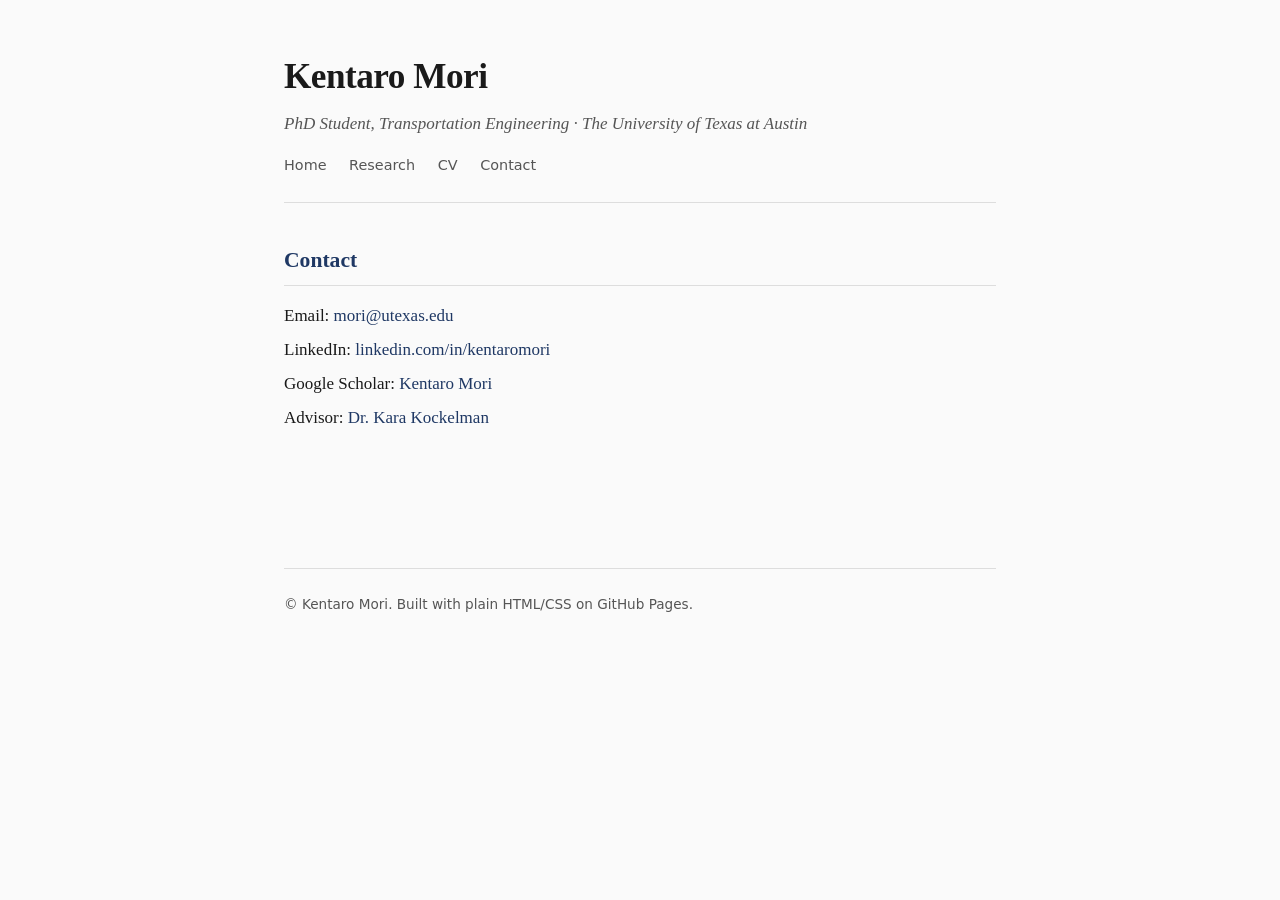
==== contact.html @ 0285e34d "Update pages: photo, contact page, education, hyperlinks, working papers" ====
<!DOCTYPE html>
<html lang="en">
<head>
  <meta charset="UTF-8" />
  <meta name="viewport" content="width=device-width, initial-scale=1.0" />
  <title>Contact &ndash; Kentaro Mori</title>
  <link rel="stylesheet" href="style.css?v=2" />
</head>
<body>
  <div class="container">
    <header class="site">
      <div class="name">Kentaro Mori</div>
      <div class="tagline">PhD Student, Transportation Engineering &middot; The University of Texas at Austin</div>
      <nav>
        <a href="index.html">Home</a>
        <a href="research.html">Research</a>
        <a href="cv.html">CV</a>
        <a href="contact.html">Contact</a>
      </nav>
    </header>

    <main>
      <section>
        <h2>Contact</h2>
        <ul class="contact-list">
          <li>Email: <a href="mailto:mori@utexas.edu">mori@utexas.edu</a></li>
          <li>LinkedIn: <a href="https://www.linkedin.com/in/kentaromori/">linkedin.com/in/kentaromori</a></li>
          <li>Google Scholar: <a href="https://scholar.google.com/citations?user=AueMrMcAAAAJ&hl=en">Kentaro Mori</a></li>
          <li>Advisor: <a href="https://www.caee.utexas.edu/prof/kockelman/">Dr. Kara Kockelman</a></li>
        </ul>
      </section>
    </main>

    <footer>
      &copy; Kentaro Mori. Built with plain HTML/CSS on GitHub Pages.
    </footer>
  </div>
</body>
</html>
---- style.css ----
:root {
  --bg: #fafafa;
  --fg: #1a1a1a;
  --muted: #555;
  --accent: #1f3864;
  --rule: #ddd;
  --max: 760px;
}

* { box-sizing: border-box; margin: 0; padding: 0; }

html { scroll-behavior: smooth; }

body {
  font-family: "Georgia", "Times New Roman", serif;
  background: var(--bg);
  color: var(--fg);
  line-height: 1.65;
  font-size: 17px;
}

a { color: var(--accent); text-decoration: none; }
a:hover { text-decoration: underline; }

.container {
  max-width: var(--max);
  margin: 0 auto;
  padding: 0 24px;
}

header.site {
  padding: 48px 0 24px;
  border-bottom: 1px solid var(--rule);
}

header.site .name {
  font-size: 2.2rem;
  font-weight: 700;
  letter-spacing: -0.5px;
}

header.site .tagline {
  color: var(--muted);
  font-style: italic;
  margin-top: 4px;
}

nav {
  margin-top: 16px;
  font-family: system-ui, -apple-system, sans-serif;
  font-size: 0.9rem;
}

nav a {
  margin-right: 18px;
  color: var(--muted);
}

nav a:hover { color: var(--accent); }

main { padding: 40px 0 80px; }

section { margin-bottom: 56px; }

h2 {
  font-size: 1.35rem;
  margin-bottom: 16px;
  padding-bottom: 6px;
  border-bottom: 1px solid var(--rule);
  color: var(--accent);
}

h3 {
  font-size: 1.05rem;
  margin: 18px 0 4px;
  font-weight: 700;
}

p { margin-bottom: 12px; }

ul { padding-left: 20px; margin-bottom: 12px; }
li { margin-bottom: 4px; }

.about {
  display: flex;
  gap: 28px;
  align-items: flex-start;
}

.about .photo {
  width: 180px;
  height: auto;
  flex-shrink: 0;
  border: 1px solid var(--rule);
}

.about .bio p { margin-bottom: 10px; }

.entry { margin-bottom: 18px; }
.entry .title { font-weight: 700; }
.entry .meta { color: var(--muted); font-size: 0.92rem; font-style: italic; }

.pub { margin-bottom: 12px; text-indent: -1.4em; padding-left: 1.4em; }
.pub .num { font-weight: 700; }

.contact-list { list-style: none; padding: 0; }
.contact-list li { margin-bottom: 6px; }

footer {
  border-top: 1px solid var(--rule);
  padding: 24px 0;
  color: var(--muted);
  font-size: 0.85rem;
  font-family: system-ui, -apple-system, sans-serif;
}

@media (max-width: 600px) {
  .about { flex-direction: column; }
  .about .photo { width: 120px; height: auto; }
  header.site .name { font-size: 1.7rem; }
}
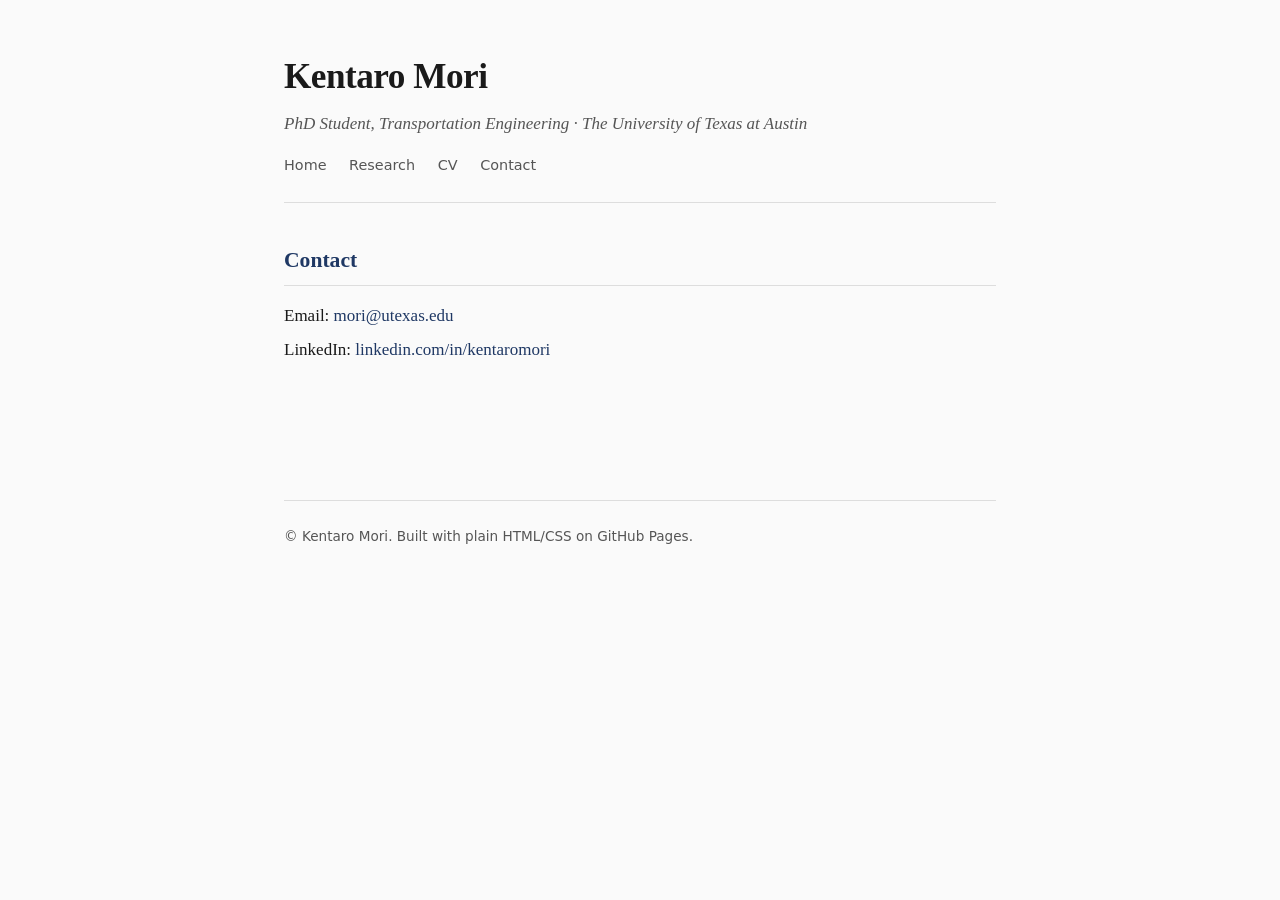
==== commit c1ebcacc: "Google Scholar icon, favicon, public transit, reorder working papers, contact cleanup" ====
--- a/contact.html
+++ b/contact.html
@@ -4,7 +4,8 @@
   <meta charset="UTF-8" />
   <meta name="viewport" content="width=device-width, initial-scale=1.0" />
   <title>Contact &ndash; Kentaro Mori</title>
-  <link rel="stylesheet" href="style.css?v=2" />
+  <link rel="icon" href="favicon.svg" type="image/svg+xml" />
+  <link rel="stylesheet" href="style.css?v=3" />
 </head>
 <body>
   <div class="container">
@@ -25,8 +26,6 @@
         <ul class="contact-list">
           <li>Email: <a href="mailto:mori@utexas.edu">mori@utexas.edu</a></li>
           <li>LinkedIn: <a href="https://www.linkedin.com/in/kentaromori/">linkedin.com/in/kentaromori</a></li>
-          <li>Google Scholar: <a href="https://scholar.google.com/citations?user=AueMrMcAAAAJ&hl=en">Kentaro Mori</a></li>
-          <li>Advisor: <a href="https://www.caee.utexas.edu/prof/kockelman/">Dr. Kara Kockelman</a></li>
         </ul>
       </section>
     </main>
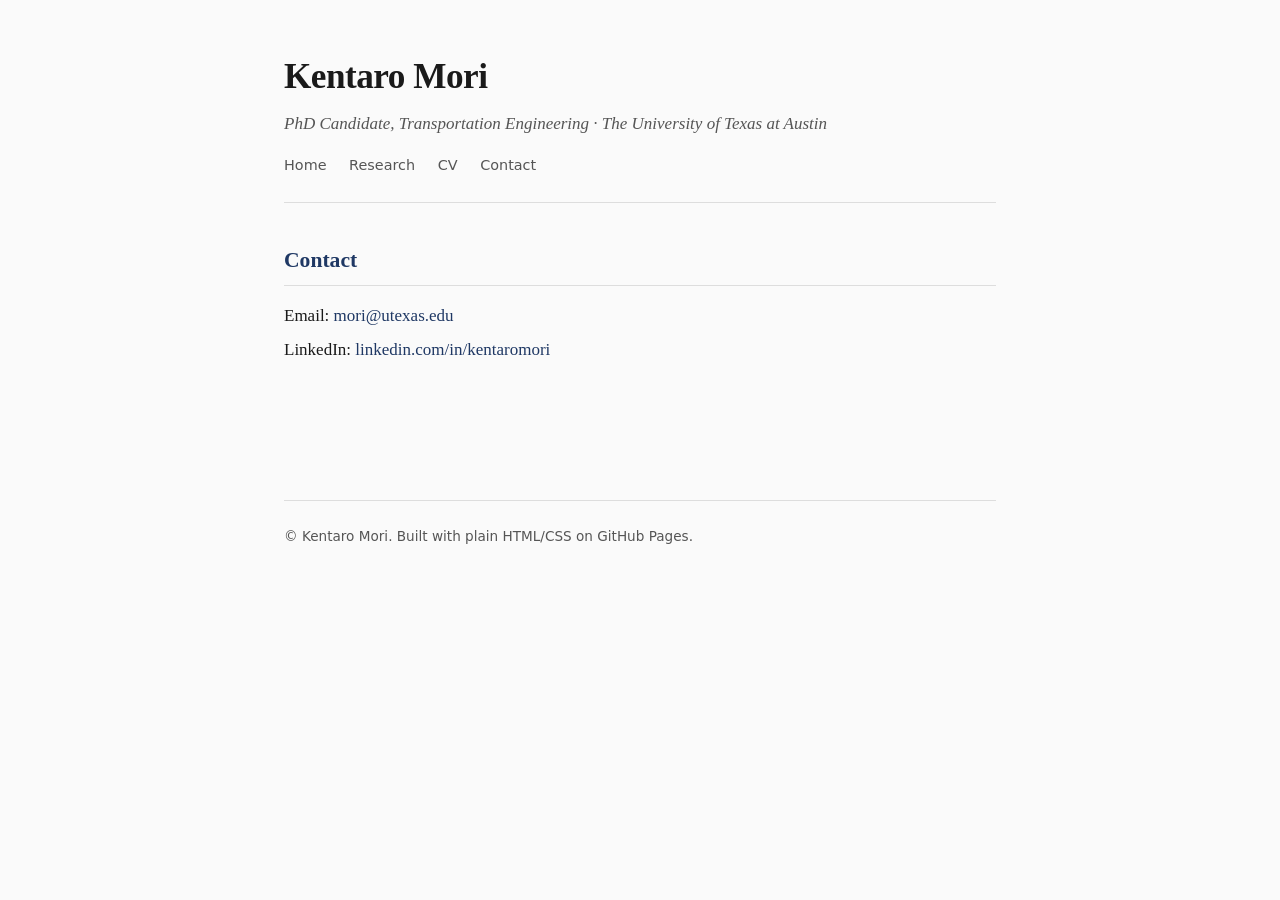
==== commit 81810414: "PhD candidate instead of student" ====
--- a/contact.html
+++ b/contact.html
@@ -11,7 +11,7 @@
   <div class="container">
     <header class="site">
       <div class="name">Kentaro Mori</div>
-      <div class="tagline">PhD Student, Transportation Engineering &middot; The University of Texas at Austin</div>
+      <div class="tagline">PhD Candidate, Transportation Engineering &middot; The University of Texas at Austin</div>
       <nav>
         <a href="index.html">Home</a>
         <a href="research.html">Research</a>
